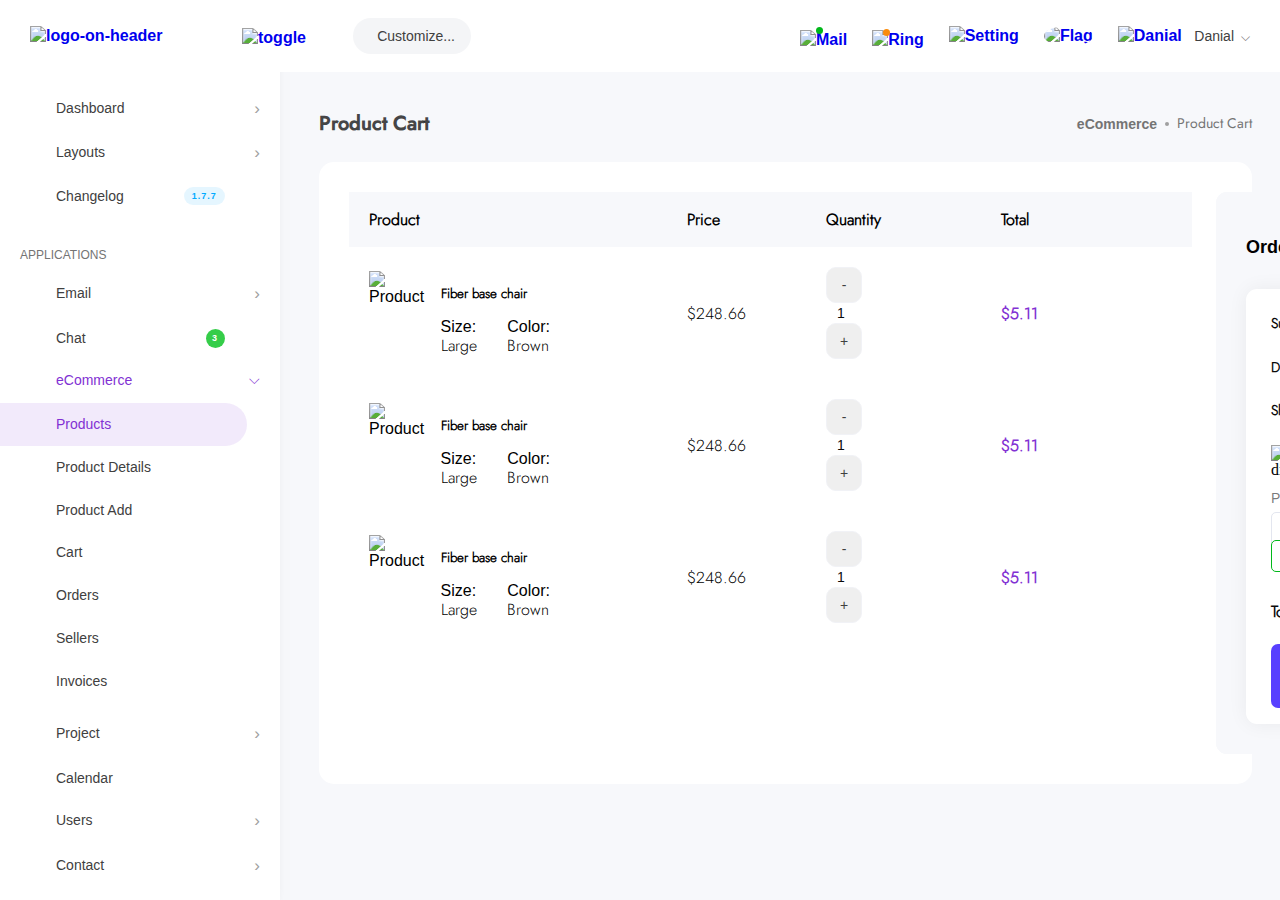
==== eCommerce/Cart/Cart.html @ 92d58dfb "Progress in cart page" ====
<!-- Generation 13 -->

<!DOCTYPE html>
<html lang="en">
  <!-- Meta Tags and Linked Files -->
  <head>
    <meta charset="UTF-8" />
    <meta name="viewport" content="width=device-width, initial-scale=1.0" />
    <meta name="copyright" content="company name" />
    <meta name="language" content="ES" />
    <meta name="url" content="http://www.websiteaddrress.com" />
    <title>Products</title>
    <link rel="stylesheet" href="Cart.css" />
    <link
      rel="stylesheet"
      href="https://cdn.jsdelivr.net/npm/@iconscout/unicons@4.0.8/css/line.min.css"
    />
    <link rel="stylesheet" href="https://cdn.lineicons.com/2.0/LineIcons.css" />
    <link
      rel="stylesheet"
      href="https://maxst.icons8.com/vue-static/landings/line-awesome/line-awesome/1.3.0/css/line-awesome.min.css"
    />
    <link
      rel="icon"
      type="image/png"
      sizes="16x16"
      href="../../Pictures/Main Content/icon.png"
    />
  </head>
  <!-- Body of the Website -->
  <body>
    <!-- The Header -->
    <header>
      <!-- Left Side of The Header -->
      <div id="navbar-left">
        <div id="logo-area">
          <a href="#">
            <img
              src="../../Pictures/Main Content/logo.png"
              alt="logo-on-header"
            />
          </a>
          <a href="#">
            <img src="../../Pictures/Main Content/10036.svg" alt="toggle" />
          </a>
        </div>
        <a href="#" id="customize">
          <span class="uil uil-edit-alt"></span>
          <span class="sidebar-text">Customize...</span>
        </a>
      </div>
      <!-- Right Side of The Header -->
      <div id="navbar-right">
        <!-- Menu Section -->
        <ul id="menu-area">
          <!-- All Icons -->
          <li id="Search-header">
            <a href="#">
              <span class="uil uil-search"></span>
            </a>
          </li>
          <!-- Mail Icon -->
          <li>
            <div id="massege"></div>
            <a href="#"
              ><img src="../../Pictures/Main Content/Mail.svg" alt="Mail"
            /></a>
          </li>
          <!-- Ring Icon -->
          <li id="the bell">
            <div id="ball2"></div>
            <a href="#"
              ><img src="../../Pictures/Main Content/Ring.svg" alt="Ring"
            /></a>
          </li>
          <!-- Setting Icon -->
          <li>
            <a href="#"
              ><img src="../../Pictures/Main Content/setting.png" alt="Setting"
            /></a>
          </li>
          <!-- Flag Icon -->
          <li id="flag">
            <a href="#"
              ><img src="../../Pictures/Main Content/flag.png" alt="Flag"
            /></a>
          </li>
          <!-- User Icon -->
          <li id="user-image">
            <a href="#"
              ><img src="../../Pictures/Main Content/Danial.jpg" alt="Danial" />
            </a>
          </li>
          <li id="user-title" style="padding: 0%">
            <a href="#"> <span>Danial</span></a>
          </li>
          <li id="user-toggle" style="padding: 0%">
            <a href="#"> <span>⌵</span></a>
          </li>
        </ul>
      </div>
    </header>
    <!-- Sidebar on The Left Side -->
    <section id="sidebar">
      <!-- Wrapper For The Sidebar -->
      <div id="sidebar-collapse">
        <!-- Dashboard Section on Sidebar -->
        <li class="sidebar-menu">
          <a href="#">
            <span class="nav-icon uil uil-create-dashboard sidebar-icon"></span>
            <span class="sidebar-text">Dashboard</span>
            <span class="sidebar-toggle-icon">›</span>
          </a>
        </li>
        <!-- Layout section on Sidebar -->
        <li class="sidebar-menu">
          <a href="#">
            <span class="nav-icon uil uil-window-section sidebar-icon"></span>
            <span class="sidebar-text">Layouts</span>
            <span class="sidebar-toggle-icon">›</span>
          </a>
        </li>
        <!-- Changelog section on Sidebar -->
        <li class="sidebar-menu">
          <a href="#">
            <span class="nav-icon uil uil-arrow-growth sidebar-icon"></span>
            <span class="sidebar-text">Changelog</span>
            <span class="badge version-badge">1.7.7</span>
          </a>
        </li>
        <!-- Application Title on Sidebar -->
        <li class="sidebar-title">
          <span>APPLICATIONS</span>
        </li>
        <!-- Email section on Sidebar -->
        <li class="sidebar-menu">
          <a href="#">
            <span class="nav-icon uil uil-envelope sidebar-icon"></span>
            <span class="sidebar-text">Email</span>
            <span class="sidebar-toggle-icon">›</span>
          </a>
        </li>
        <!-- Chat section on Sidebar -->
        <li class="sidebar-menu">
          <a href="#">
            <span class="nav-icon uil uil-chat sidebar-icon"></span>
            <span class="sidebar-text">Chat</span>
            <span class="badge green-badge">3</span>
          </a>
        </li>
        <!-- eCommerce section on Sidebar -->
        <li class="sidebar-menu">
          <a href="#">
            <span class="nav-icon uil uil-bag sidebar-icon"></span>
            <span class="sidebar-text">eCommerce</span>
            <span class="sidebar-toggle-icon">⌵</span>
          </a>
          <ul>
            <!-- Products section on Sidebar -->
            <li class="sidebar-menu">
              <a href="#">
                <span class="sidebar-text">Products</span>
              </a>
            </li>
            <!-- Product Details section on Sidebar -->
            <li class="sidebar-menu">
              <a href="#">
                <span class="sidebar-text">Product Details</span>
              </a>
            </li>
            <!-- Product Add section on Sidebar -->
            <li class="sidebar-menu">
              <a href="#">
                <span class="sidebar-text">Product Add</span>
              </a>
            </li>
            <!-- Cart section on Sidebar -->
            <li class="sidebar-menu">
              <a href="#">
                <span class="sidebar-text">Cart</span>
              </a>
            </li>
            <!-- Orders section on Sidebar -->
            <li class="sidebar-menu">
              <a href="#">
                <span class="sidebar-text">Orders</span>
              </a>
            </li>
            <!-- Sellers section on Sidebar -->
            <li class="sidebar-menu">
              <a href="#">
                <span class="sidebar-text">Sellers</span>
              </a>
            </li>
            <!-- Invoices section on Sidebar -->
            <li class="sidebar-menu">
              <a href="#">
                <span class="sidebar-text">Invoices</span>
              </a>
            </li>
          </ul>
        </li>
        <!-- Project section on Sidebar -->
        <li class="sidebar-menu">
          <a href="#">
            <span class="nav-icon uil uil-folder sidebar-icon"></span>
            <span class="sidebar-text">Project</span>
            <span class="sidebar-toggle-icon">›</span>
          </a>
        </li>
        <!-- Calendar section on Sidebar -->
        <li class="sidebar-menu">
          <a href="#">
            <span class="nav-icon uil uil-calendar-alt sidebar-icon"></span>
            <span class="sidebar-text">Calendar</span>
          </a>
        </li>
        <!-- Users section on Sidebar -->
        <li class="sidebar-menu">
          <a href="#">
            <span class="nav-icon uil uil-users-alt sidebar-icon"></span>
            <span class="sidebar-text">Users</span>
            <span class="sidebar-toggle-icon">›</span>
          </a>
        </li>
        <!-- Contact section on Sidebar -->
        <li class="sidebar-menu">
          <a href="#">
            <span class="nav-icon uil uil-at sidebar-icon"></span>
            <span class="sidebar-text">Contact</span>
            <span class="sidebar-toggle-icon">›</span>
          </a>
        </li>
        <!-- Note section on Sidebar -->
        <li class="sidebar-menu">
          <a href="#">
            <span class="nav-icon uil uil-clipboard-notes sidebar-icon"></span>
            <span class="sidebar-text">Note</span>
          </a>
        </li>
        <!-- To-Do section on Sidebar -->
        <li class="sidebar-menu">
          <a href="#">
            <span class="nav-icon uil uil-check-square sidebar-icon"></span>
            <span class="sidebar-text">To-Do</span>
          </a>
        </li>
        <!-- Kanban Board section on Sidebar -->
        <li class="sidebar-menu">
          <a href="#">
            <span class="nav-icon uil uil-expand-arrows sidebar-icon"></span>
            <span class="sidebar-text">Kanban Board</span>
          </a>
        </li>
        <!-- Import & Export section on Sidebar -->
        <li class="sidebar-menu">
          <a href="#">
            <span class="nav-icon uil uil-exchange sidebar-icon"></span>
            <span class="sidebar-text">Import & Export</span>
            <span class="sidebar-toggle-icon">›</span>
          </a>
        </li>
        <!-- File Manager section on Sidebar -->
        <li class="sidebar-menu">
          <a href="#">
            <span class="nav-icon uil uil-file sidebar-icon"></span>
            <span class="sidebar-text">File Manager</span>
          </a>
        </li>
        <!-- Task App section on Sidebar -->
        <li class="sidebar-menu">
          <a href="#">
            <span class="nav-icon uil uil-lightbulb-alt sidebar-icon"></span>
            <span class="sidebar-text">Task App</span>
          </a>
        </li>
        <!-- Bookmarks section on Sidebar -->
        <li class="sidebar-menu">
          <a href="#">
            <span class="nav-icon uil uil-bookmark sidebar-icon"></span>
            <span class="sidebar-text">Bookmarks</span>
          </a>
        </li>
        <!-- Social App section on Sidebar -->
        <li class="sidebar-menu">
          <a href="#">
            <span class="nav-icon uil uil-apps sidebar-icon"></span>
            <span class="sidebar-text">Social App</span>
            <span class="sidebar-toggle-icon">›</span>
          </a>
        </li>
        <!-- Learning App section on Sidebar -->
        <li class="sidebar-menu">
          <a href="#">
            <span class="nav-icon uil uil-books sidebar-icon"></span>
            <span class="sidebar-text">Learning App</span>
            <span class="sidebar-toggle-icon">›</span>
          </a>
        </li>
        <!-- Support section on Sidebar -->
        <li class="sidebar-menu">
          <a href="#">
            <span class="nav-icon uil uil-user sidebar-icon"></span>
            <span class="sidebar-text">Support</span>
            <span class="sidebar-toggle-icon">›</span>
          </a>
        </li>
        <!-- JobSearch App section on Sidebar -->
        <li class="sidebar-menu">
          <a href="#">
            <span class="nav-icon uil uil-search sidebar-icon"></span>
            <span class="sidebar-text">JobSearch</span>
            <span class="sidebar-toggle-icon">›</span>
          </a>
        </li>
        <!-- Table App section on Sidebar -->
        <li class="sidebar-menu">
          <a href="#">
            <span class="nav-icon uil uil-table sidebar-icon"></span>
            <span class="sidebar-text">Table</span>
            <span class="sidebar-toggle-icon">›</span>
          </a>
        </li>
        <!-- Cruid Title on Sidebar -->
        <li class="sidebar-title">
          <span>CRUID</span>
        </li>
        <!-- Firestore Crud section on Sidebar -->
        <li class="sidebar-menu">
          <a href="#">
            <span class="nav-icon uil uil-database sidebar-icon"></span>
            <span class="sidebar-text">Firestore Crud</span>
            <span class="sidebar-toggle-icon">›</span>
          </a>
        </li>
        <!-- Features Title on Sidebar -->
        <li class="sidebar-title">
          <span>FEAUTURES</span>
        </li>
        <!-- UI Elements section on Sidebar -->
        <li class="sidebar-menu">
          <a href="#">
            <span class="nav-icon uil uil-layers sidebar-icon"></span>
            <span class="sidebar-text">UI Elements</span>
            <span class="sidebar-toggle-icon">›</span>
          </a>
        </li>
        <!-- Charts section on Sidebar -->
        <li class="sidebar-menu">
          <a href="#">
            <span class="nav-icon uil uil-chart sidebar-icon"></span>
            <span class="sidebar-text">Charts</span>
            <span class="sidebar-toggle-icon">›</span>
          </a>
        </li>
        <!-- Froms section on Sidebar -->
        <li class="sidebar-menu">
          <a href="#">
            <span class="nav-icon uil uil-keyhole-circle sidebar-icon"></span>
            <span class="sidebar-text">Froms</span>
            <span class="sidebar-toggle-icon">›</span>
          </a>
        </li>
        <!-- Widget section on Sidebar -->
        <li class="sidebar-menu">
          <a href="#">
            <span class="nav-icon uil uil-server sidebar-icon"></span>
            <span class="sidebar-text">Widget</span>
            <span class="sidebar-toggle-icon">›</span>
          </a>
        </li>
        <!-- Wizards section on Sidebar -->
        <li class="sidebar-menu">
          <a href="#">
            <span class="nav-icon uil uil-square sidebar-icon"></span>
            <span class="sidebar-text">Wizards</span>
            <span class="sidebar-toggle-icon">›</span>
          </a>
        </li>
        <!-- Icons section on Sidebar -->
        <li class="sidebar-menu">
          <a href="#">
            <span class="nav-icon uil uil-grid sidebar-icon"></span>
            <span class="sidebar-text">Icons</span>
            <span class="sidebar-toggle-icon">›</span>
          </a>
        </li>
        <!-- Editors section on Sidebar -->
        <li class="sidebar-menu">
          <a href="#">
            <span class="nav-icon uil uil-edit sidebar-icon"></span>
            <span class="sidebar-text">Editors</span>
          </a>
        </li>
        <!-- Maps section on Sidebar -->
        <li class="sidebar-menu">
          <a href="#">
            <span class="nav-icon uil uil-map sidebar-icon"></span>
            <span class="sidebar-text">Maps</span>
            <span class="sidebar-toggle-icon">›</span>
          </a>
        </li>
        <!-- Pages Title on Sidebar -->
        <li class="sidebar-title">
          <span>PAGES</span>
        </li>
        <!-- Gallery section on Sidebar -->
        <li class="sidebar-menu">
          <a href="#">
            <span class="nav-icon uil uil-images sidebar-icon"></span>
            <span class="sidebar-text">Gallery</span>
            <span class="sidebar-toggle-icon">›</span>
          </a>
        </li>
        <!-- Pricing section on Sidebar -->
        <li class="sidebar-menu">
          <a href="#">
            <span class="nav-icon uil uil-bill sidebar-icon"></span>
            <span class="sidebar-text">Pricing</span>
          </a>
        </li>
        <!-- Banners section on Sidebar -->
        <li class="sidebar-menu">
          <a href="#">
            <span class="nav-icon uil uil-thumbs-up sidebar-icon"></span>
            <span class="sidebar-text">Baanners</span>
          </a>
        </li>
        <!-- Testimonial section on Sidebar -->
        <li class="sidebar-menu">
          <a href="#">
            <span class="nav-icon uil uil-book-open sidebar-icon"></span>
            <span class="sidebar-text">Testimonial</span>
          </a>
        </li>
        <!-- FAQ's section on Sidebar -->
        <li class="sidebar-menu">
          <a href="#">
            <span class="nav-icon uil uil-question-circle sidebar-icon"></span>
            <span class="sidebar-text">FAQ's</span>
          </a>
        </li>
        <!-- Search Results section on Sidebar -->
        <li class="sidebar-menu">
          <a href="#">
            <span
              class="nav-icon uil uil-credit-card-search sidebar-icon"
            ></span>
            <span class="sidebar-text">Search Results</span>
          </a>
        </li>
        <!-- Blank Page section on Sidebar -->
        <li class="sidebar-menu">
          <a href="#">
            <span class="nav-icon uil uil-circle sidebar-icon"></span>
            <span class="sidebar-text">Blank Page</span>
          </a>
        </li>
        <!-- Knowledge Base section on Sidebar -->
        <li class="sidebar-menu">
          <a href="#">
            <span class="nav-icon uil uil-window sidebar-icon"></span>
            <span class="sidebar-text">Knowledge Base</span>
            <span class="sidebar-toggle-icon">›</span>
          </a>
        </li>
        <!-- Support Center section on Sidebar -->
        <li class="sidebar-menu">
          <a href="#">
            <span class="nav-icon uil uil-headphones sidebar-icon"></span>
            <span class="sidebar-text">Support Center</span>
          </a>
        </li>
        <!-- Blog section on Sidebar -->
        <li class="sidebar-menu">
          <a href="#">
            <span class="nav-icon uil uil-images sidebar-icon"></span>
            <span class="sidebar-text">Blog</span>
            <span class="sidebar-toggle-icon">›</span>
          </a>
        </li>
        <!-- Terms & Conditions section on Sidebar -->
        <li class="sidebar-menu">
          <a href="#">
            <span class="nav-icon uil uil-question-circle sidebar-icon"></span>
            <span class="sidebar-text">Terms & Conditons</span>
          </a>
        </li>
        <!-- Maintenance section on Sidebar -->
        <li class="sidebar-menu">
          <a href="#">
            <span class="nav-icon uil uil-airplay sidebar-icon"></span>
            <span class="sidebar-text">Maintenance</span>
          </a>
        </li>
        <!-- 404 section on Sidebar -->
        <li class="sidebar-menu">
          <a href="#">
            <span
              class="nav-icon uil uil-exclamation-triangle sidebar-icon"
            ></span>
            <span class="sidebar-text">404</span>
          </a>
        </li>
        <!-- Coming Soon section on Sidebar -->
        <li class="sidebar-menu">
          <a href="#">
            <span class="nav-icon uil uil-sync sidebar-icon"></span>
            <span class="sidebar-text">Coming Soon</span>
          </a>
        </li>
        <!-- Log In section on Sidebar -->
        <li class="sidebar-menu">
          <a href="#">
            <span class="nav-icon uil uil-signin sidebar-icon"></span>
            <span class="sidebar-text">Log In</span>
          </a>
        </li>
        <!-- Sign Up section on Sidebar -->
        <li class="sidebar-menu">
          <a href="#">
            <span class="nav-icon uil uil-sign-out-alt sidebar-icon"></span>
            <span class="sidebar-text">Sign Up</span>
          </a>
        </li>
      </div>
    </section>
    <!-- Container of The Main Contents -->
    <div id="main">
      <!-- Page Name -->
      <div id="title-section">
        <!-- Left Side of Page Name -->
        <div id="title-left">
          <h4>Product Cart</h4>
        </div>
        <!-- Right Side of Page Name -->
        <div id="title-right">
          <li id="home-link">
            <a href="#">
              <span class="uil uil-estate"></span>
              <span>eCommerce</span>
            </a>
          </li>
          <li id="page-name">
            <div id="little-circle"></div>
            <span>Product Cart</span>
          </li>
        </div>
      </div>
      <!-- Product Cart Section -->
      <div id="product-cart">
        <!-- Container of The Page Cart Section -->
        <div id="product-cart-container">
          <div id="product-cart-content">
            <!-- Table Section-->
            <div id="table">
              <table id="cart-table">
                <thead id="table-header-container">
                  <tr id="table-header">
                    <th class="th-header">Product</th>
                    <th class="th-header">Price</th>
                    <th class="th-header quantity">Quantity</th>
                    <th class="th-header total">Total</th>
                    <th class="th-header trash"></th>
                  </tr>
                </thead>
                <tbody>
                  <tr>
                    <td class="td-body">
                      <div class="td-body-content">
                        <img
                          class="td-body-image"
                          src="../../Pictures/Cart/10018.png"
                          alt="Product"
                        />
                        <div class="td-body-product-name">
                          <h5>Fiber base chair</h5>
                          <div class="td-body-product-detail">
                            <p>
                              Size:
                              <span>Large</span>
                            </p>
                            <p>
                              Color:
                              <span>Brown</span>
                            </p>
                          </div>
                        </div>
                      </div>
                    </td>
                    <td>$248.66</td>
                    <td class="quantity">
                      <div>
                        <input
                          type="button"
                          value="-"
                          class="quantity-button"
                        />
                        <input type="number" value="1" class="quantity-input" />
                        <input
                          type="button"
                          value="+"
                          class="quantity-button"
                        />
                      </div>
                    </td>
                    <td class="total purple">$5.11</td>
                    <td class="trash">
                      <button>
                        <i class="las la-trash-alt"></i>
                      </button>
                    </td>
                  </tr>
                  <tr>
                    <td class="td-body">
                      <div class="td-body-content">
                        <img
                          class="td-body-image"
                          src="../../Pictures/Cart/10018.png"
                          alt="Product"
                        />
                        <div class="td-body-product-name">
                          <h5>Fiber base chair</h5>
                          <div class="td-body-product-detail">
                            <p>
                              Size:
                              <span>Large</span>
                            </p>
                            <p>
                              Color:
                              <span>Brown</span>
                            </p>
                          </div>
                        </div>
                      </div>
                    </td>
                    <td>$248.66</td>
                    <td class="quantity">
                      <div>
                        <input
                          type="button"
                          value="-"
                          class="quantity-button"
                        />
                        <input type="number" value="1" class="quantity-input" />
                        <input
                          type="button"
                          value="+"
                          class="quantity-button"
                        />
                      </div>
                    </td>
                    <td class="total purple">$5.11</td>
                    <td class="trash">
                      <button>
                        <i class="las la-trash-alt"></i>
                      </button>
                    </td>
                  </tr>
                  <tr>
                    <td class="td-body">
                      <div class="td-body-content">
                        <img
                          class="td-body-image"
                          src="../../Pictures/Cart/10018.png"
                          alt="Product"
                        />
                        <div class="td-body-product-name">
                          <h5>Fiber base chair</h5>
                          <div class="td-body-product-detail">
                            <p>
                              Size:
                              <span>Large</span>
                            </p>
                            <p>
                              Color:
                              <span>Brown</span>
                            </p>
                          </div>
                        </div>
                      </div>
                    </td>
                    <td>$248.66</td>
                    <td class="quantity">
                      <div>
                        <input
                          type="button"
                          value="-"
                          class="quantity-button"
                        />
                        <input type="number" value="1" class="quantity-input" />
                        <input
                          type="button"
                          value="+"
                          class="quantity-button"
                        />
                      </div>
                    </td>
                    <td class="total purple">$5.11</td>
                    <td class="trash">
                      <button>
                        <i class="las la-trash-alt"></i>
                      </button>
                    </td>
                  </tr>
                </tbody>
              </table>
            </div>
            <!-- Order Summary Section -->
            <div id="order-summary">
              <div id="order-summary-container">
                <div id="os-title">
                  <h5>Order Summary</h5>
                </div>
                <div id="os-content">
                  <div id="os-info">
                    <div class="os-info-item">
                      <span>Subtotal:</span>
                      <span>$1,690.26</span>
                    </div>
                    <div class="os-info-item">
                      <span>Discount:</span>
                      <span>-$126.30 </span>
                    </div>
                    <div class="os-info-item">
                      <span>Shipping Charge:</span>
                      <span>$46.30</span>
                    </div>
                  </div>
                  <div id="discount">
                    <div id="discount-left">
                      <img src="../../Pictures/Cart/10032.svg" alt="discount" />
                      <span>HROJSF</span>
                    </div>
                    <div id="discount-right">⌵</div>
                  </div>
                  <div id="submit-section">
                    <form>
                      <label for="exampleInputEmail1">Promo Code</label>
                      <div id="discount-input">
                        <input type="text" />
                        <a href="#">Apply</a>
                      </div>
                    </form>
                  </div>
                  <div id="total-money">
                    <h6>Total :</h6>
                    <h5>$1738.60</h5>
                  </div>

                  <a href="#" id="checkout">
                    procdces to checkout
                    <i class="las la-arrow-right"></i>
                  </a>
                </div>
              </div>
            </div>
          </div>
        </div>
      </div>
    </div>
  </body>
</html>
---- eCommerce/Cart/Cart.css ----
/* Added Fonts */

@font-face {
  font-family: "Jost";
  font-weight: 500;
  src: url(https://fonts.gstatic.com/s/jost/v15/92zatBhPNqw73oTd4g.woff2)
    format("woff2");
}
@font-face {
  font-family: "Jost-Thin";
  src: url(../../Fonts/Jost-Regular.ttf) format("truetype");
}
@font-face {
  font-family: "Jost-Medium";
  src: url(../../Fonts/Jost-Medium.ttf) format("truetype");
}
@font-face {
  font-family: "Jost-Light";
  src: url(../../Fonts/Jost-Light.ttf) format("truetype");
}

/* Default Setting */

a,
label,
span,
li,
h1,
h2,
h3,
h4,
h5,
h6 {
  font-family: Jost, sans-serif;
  font-weight: 600;
  line-height: 1.2;
  text-decoration: none;
  list-style: none;
}

body {
  margin: 0%;
  padding: 0%;
  background-color: #f7f8fb;
}

/* Header Section */

header {
  width: 100%;
  height: 72px;
  background-color: #fff;
  position: fixed;
  display: flex;
  z-index: 2000;
  justify-content: space-between;
}

/* Left Side of Header */

#navbar-left {
  display: flex;
  align-items: center;
}

/* Logo Section */

#logo-area {
  height: 100%;
  width: 100%;
  padding-left: 30px;
  display: flex;
  align-items: center;
}

#logo-area a:first-child {
  display: inline-block;
  margin-right: 52px;
}

#logo-area a:first-child img {
  max-width: 160px;
  min-width: 160px;
}

#logo-area a:nth-child(2) {
  margin-right: 8px;
  padding-top: 3px;
  padding-right: 3px;
  display: inline-block;
}

#logo-area a:nth-child(2) img {
  width: 19px;
}

/* Customize Button in Logo Area */

#customize {
  width: 100px;
  height: 30px;
  display: flex;
  align-items: center;
  padding: 3px 16px;
  background-color: #f4f5f7;
  border-radius: 50rem;
  margin-left: 22px;
  justify-content: center;
  text-align: center;
}

#customize span:first-child {
  color: #404040;
  font-size: calc(16.2px + 0.15vw);
  margin-right: 8px;
}

/* Customize Hover Section */

#customize:hover {
  background-color: #f200ff17;
  transition: all 0.3s ease;
}

#customize:hover span {
  color: #8231d3;
  transition: all 0.3s ease;
}

/* Right Side of The Header */

#navbar-right {
  display: flex;
}

/* Menu Section */

#menu-area {
  display: flex;
  padding-right: 30px;
  text-align: center;
  align-items: center;
  justify-content: center;
}

#menu-area li {
  padding: 6px 12.5px;
  display: inline-block;
}

#menu-area li:nth-child(7) {
  padding-right: 0px;
}

#Search-header {
  font-size: 20px;
}

.uil.uil-search {
  color: #747474;
}

/* Header Icons */

#massege {
  position: relative;
  width: 7px;
  height: 7px;
  border-radius: 50%;
  background-color: #01b81a;
  top: 4px;
  left: 16px;
}

#flag img {
  width: 20px;
  border-radius: 50%;
}

#user-image {
  display: flex;
  text-align: center;
  justify-content: center;
}

#user-image a {
  display: inline-block;
}

#user-image img {
  width: 32px;
  transition: 0.3s;
}

#user-toggle span {
  padding: 0%;
  padding-left: 7px;
  margin-bottom: 35px;
  color: #747474;
  font-size: 12px;
  font-weight: 300;
}

#user-title span {
  padding: 0px;
  font-weight: 100;
  color: #404040;
  font-size: 14px;
  transition: 0.3s;
}

/* Ring Animation */

#ball2 {
  position: relative;
  width: 7px;
  height: 7px;
  border-radius: 50%;
  background-color: #fa8b0c;
  top: 6px;
  left: 11px;
}

/* Notification Icon */

.badge {
  border-radius: 60px;
  font-size: 9px;
  font-weight: 700;
  text-align: center;
  display: flex;
  justify-content: center;
  align-items: center;
  letter-spacing: 1px;
}

.version-badge {
  background-color: rgba(0, 170, 255, 0.1);
  color: #00aaff;
  min-width: 20px;
  height: 18px;
  padding: 0px 8px;
  margin-left: 60px;
}

.green-badge {
  background-color: #06c21fcf;
  color: #fff;
  width: 19px;
  height: 19px;
  padding: 0px 0px;
  margin-left: 120px;
}

/* Main Adjustment of The Sidebar */

#sidebar {
  z-index: 1999;
  position: fixed;
  width: auto;
  overflow-y: auto;
  height: 100vh;
  background-color: #fff;
  box-shadow: -20px 2px 20px 0px black;
}

/* Hide scrollbar by default */
#sidebar::-webkit-scrollbar {
  width: 9px;
  background-color: #fff;
}

/* Show scrollbar on hover */
#sidebar:hover::-webkit-scrollbar {
  width: 9px;
}

/* Handle */
#sidebar::-webkit-scrollbar-thumb {
  background-color: #c3c3c300;
  border-radius: 12px;
}

#sidebar:hover::-webkit-scrollbar-thumb {
  background-color: #cfcfcf;
}

/* Handle on hover */
#sidebar::-webkit-scrollbar-thumb:hover {
  background-color: #9b9b9b;
}

/* Sidebar Wrapper */

#sidebar-collapse {
  padding-top: 87px;
  width: 280px;
  height: 100%;
}

/* Adjustment For The Sidebar Titles */

.sidebar-title {
  margin-top: 1.875rem;
}

.sidebar-title span {
  display: block;
  color: #747474;
  font-size: 12px;
  font-weight: 500;
  padding: 0 20px;
  margin-bottom: 10px;
}

/* Clickable Area of The Sidebar Texts */

.sidebar-menu a {
  padding: 11.9px 20px;
  text-align: center;
  display: flex;
  font-weight: 500;
  font-size: 14px;
  color: #404040;
}

/* After Moving Your Move Across The Texts The Color Will Change */

.sidebar-menu a:hover span:not(.green-badge):not(.version-badge) {
  color: #8231d3;
  transition: color 0.3s ease;
}

/* Adjustments For Icons Next To Each Text */

.sidebar-icon {
  color: #a0a0a0;
  display: inline-block;
  margin-right: 20px;
  width: 16px;
  font-size: 18px;
}

/* The Sidebar Texts */

.sidebar-text {
  color: #404040;
  font-size: 14px;
  font-weight: 500;
  line-height: 1.3571428571;
}

/* The "Geater Than" Icon Next To Each Title */

.sidebar-toggle-icon {
  font-size: 17px;
  font-weight: 300;
  margin-left: auto;
  color: #a0a0a0;
  margin-left: auto;
}

/* Adjustment For The Seventh Section */

.sidebar-menu:nth-child(7) > a > span {
  color: #8231d3;
}

.sidebar-menu:nth-child(7) .sidebar-toggle-icon {
  font-size: 14px;
}

/* These ULs Belong To eCommerce Seection */

#sidebar ul {
  margin: 0px;
  padding: 0%;
  padding: 1px 33px 10px 0;
}

.sidebar-menu > ul > li > a {
  margin-left: 36px;
}

/* Removing The Color Made By eCommerce Adjustments */
.sidebar-menu > ul > li > a > span {
  color: #404040 !important;
}

.sidebar-menu:nth-child(7) ul li:first-child {
  background-color: rgba(130, 49, 211, 0.1);
  border-radius: 0 50px 50px 0;
}

.sidebar-menu:nth-child(7) ul li:first-child span {
  color: #8231d3 !important;
}

#main {
  padding: 85px 28px 72px 319px;
}

#title-section {
  display: flex;
  justify-content: space-between;
  text-align: center;
  align-items: center;
}

#title-left h4 {
  font-family: Jost-Medium;
  font-weight: 600;
  color: #0a0a0ac1;
  font-size: calc(16.4px + 0.3vw);
  font-size: 20px;
}

#title-right {
  display: flex;
  align-items: center;
}

#home-link a {
  font-size: 14px;
  color: #747474;
  font-weight: 100;
  margin-right: 8px;
}

#page-name {
  display: flex;
  align-items: center;
}

#page-name div {
  margin-right: 8px;
}

#page-name span {
  color: #747474;
  font-weight: 300;
  font-size: 14px;
  font-family: Jost-Thin;
}

#little-circle {
  height: 4px;
  width: 4px;
  background-color: #a0a0a0;
  border-radius: 50%;
}

#product-cart-container {
  background-color: #fff;
  border-radius: 15px;
}

#product-cart-content {
  padding: 0.9375rem !important;
  padding-left: 1.875rem !important;
  padding-right: 1.875rem !important;
  padding-top: 1.875rem !important;
  padding-bottom: 1.875rem !important;
  display: flex;
}

table {
  border-collapse: collapse;
  border-spacing: 0px;
}

#table {
  padding-right: 24px;
}

#table-header {
  background-color: #f7f8fb;
  font-family: Jost-Light, sans-serif;
  font-weight: 900;
  line-height: 1.2;
  text-decoration: none;
  list-style: none;
  text-align: left;
}

#table-header-container {
  border-radius: 10px;
  overflow: hidden;
}

.th-header {
  padding: 18px 20px;
}

td {
  padding: 20px;
  font-family: Jost-Light, sans-serif;
  font-weight: 400;
  line-height: 1.2;
}

.td-body {
  padding: 20px;
  font-family: Jost, sans-serif;
  font-weight: 400;
  line-height: 1.2;
}

.td-body-content {
  display: flex;
}

.td-body-image {
  margin-right: 1rem !important;
  width: 80px;
  height: 80px;
}

.td-body-product-name {
  text-align: left;
  display: inline-block;
  padding-right: 5vw;
}

.td-body-product-name h5 {
  font-family: Jost-Light;
  font-weight: 900;
  margin: 0%;
  margin-top: 15px;
  margin-bottom: 15px;
}

.td-body-product-detail {
  display: flex;
}

.td-body-product-detail p {
  margin: 0%;
}

.td-body-product-detail span {
  margin-right: 20px;
  font-family: Jost-Light;
  font-weight: 400;
}

.quantity {
  text-align: left;
  padding-left: 60px;
}

.quantity-button {
  border: 1px solid #f1f2f6;
  width: 36px;
  height: 36px;
  border-radius: 10px;
  color: #404040;
  text-decoration: none;
  font-size: 14px;
}

.quantity-input {
  width: 30px;
  padding: 0;
  margin: 0;
  text-align: center;
  border: none;
  background: 0 0;
  font-size: 14px;
  line-height: 1.4285714286;
  font-weight: 500;
  color: #0a0a0a;
}

.quantity-input:focus {
  border-color: rgba(234, 13, 234, 0);
  outline: none;
}

.quantity-input[type="number"]::-webkit-inner-spin-button,
.quantity-input[type="number"]::-webkit-outer-spin-button {
  -webkit-appearance: none;
  margin: 0;
}

.total {
  font-weight: 900;
  padding-left: 100px;
}

.purple {
  color: #8231d3;
}

.la-trash-alt {
  color: #a0a0a0;
  font-size: 18px;
}

.trash {
  padding-left: 74px;
}

.trash button {
  width: 40px;
  height: 40px;
  cursor: pointer;
  margin: 0;
  -webkit-border-radius: 50%;
  border-radius: 50%;
  border: none;
  -webkit-box-shadow: none;
  box-shadow: none;
  background: 0 0;
}

.trash button:hover {
  background-color: #d1454548;
  transition: all 0.3s ease;
}

.trash button:hover .la-trash-alt {
  color: #ff0000;
  transition: all 0.3s ease;
}

#order-summary {
  background-color: #f7f8fb;
  border-radius: 11px;
  width: auto;
}

#order-summary-container {
  padding: 0.9375rem !important;
  padding-left: 1.875rem !important;
  padding-right: 1.875rem !important;
  padding-top: 1.875rem !important;
  padding-bottom: 1.875rem !important;
  background-color: #f7f8fb;
  border-radius: 11px;
  align-items: center;
  flex-direction: column;
}

#os-title h5 {
  font-size: 18px;
  margin-top: 15px;
  margin-bottom: 30px;
}

#os-content {
  background-color: #fff;
  border-radius: 11px;
  padding: 1rem 1.56rem;
  margin: auto;
  box-shadow: 0px 0px 20px 0px #0000000f;
}

#os-info {
  display: flex;
  justify-content: space-between;
  flex-direction: column;
}

.os-info-item {
  display: flex;
  justify-content: space-between;
  color: #0a0a0a;
  margin-top: 10px;
  margin-bottom: 7px;
}

.os-info-item span {
  font-weight: 600;
  font-size: 14px;
  font-family: Jost-Light;
  margin-bottom: 10px;
  float: right;
}
.os-info-item span:nth-child(2) {
  font-weight: 500;
  font-size: 14px;
  font-family: Jost-Medium;
}

#discount {
  display: flex;
  justify-content: space-between;
  text-align: center;
  align-items: center;
  margin-bottom: 10px;
  margin-top: 9px;
}

#discount-left {
  display: flex;
  align-items: center;
  text-align: center;
}

#discount-left span {
  font-size: 14px;
  color: #01b81a;
  font-weight: 100;
  margin-left: 7px;
}

#discount-left img {
  width: 20px;
}

#submit-section label {
  font-size: 14px;
  color: #404040b2;
  font-weight: 100;
}

#submit-section input {
  border: 1px solid #e3e6ef;
  margin-right: 6px;
  padding: 9px 19.2px;
  border-radius: 5px;
  margin-top: 5px;
}

#submit-section input:focus {
  border-color: rgb(253, 45, 253);
  outline: none;
}

#submit-section a {
  font-weight: 100;
  font-size: 14px;
  padding: 7px 20.4px;
  background-color: #fff;
  border-radius: 5px;
  border: 1px solid #01b81a;
  color: #01b81a;
}

#submit-section a:hover {
  border: 1px solid rgba(26, 208, 51, 0.831);
  color: rgba(26, 208, 51, 0.831);
  transition: all 0.4s ease;
}

#total-money {
  display: flex;
  justify-content: space-between;
  text-align: center;
  margin-top: 37px;
}

#total-money h5 {
  font-size: calc(16.2px + 0.15vw);
  color: #8231d3;
  margin: 0%;
  padding: 0%;
}

#total-money h6 {
  font-family: Jost-Light;
  font-weight: 600;
  font-size: 16px;
  color: #0a0a0a;
  margin: 0%;
  padding: 0%;
}

#checkout {
  display: flex;
  text-align: center;
  align-items: center;
  justify-content: center;
  background-color: #5840ff;
  color: #fff;
  text-transform: capitalize;
  font-size: 15px;
  padding: 14px 60px;
  border-radius: 7px;
  margin-top: 1.25rem !important;
}

#checkout:hover {
  background-color: #4428ff;
  transition: all 0.4s ease;
}

#checkout i {
  margin-left: 8px;
}
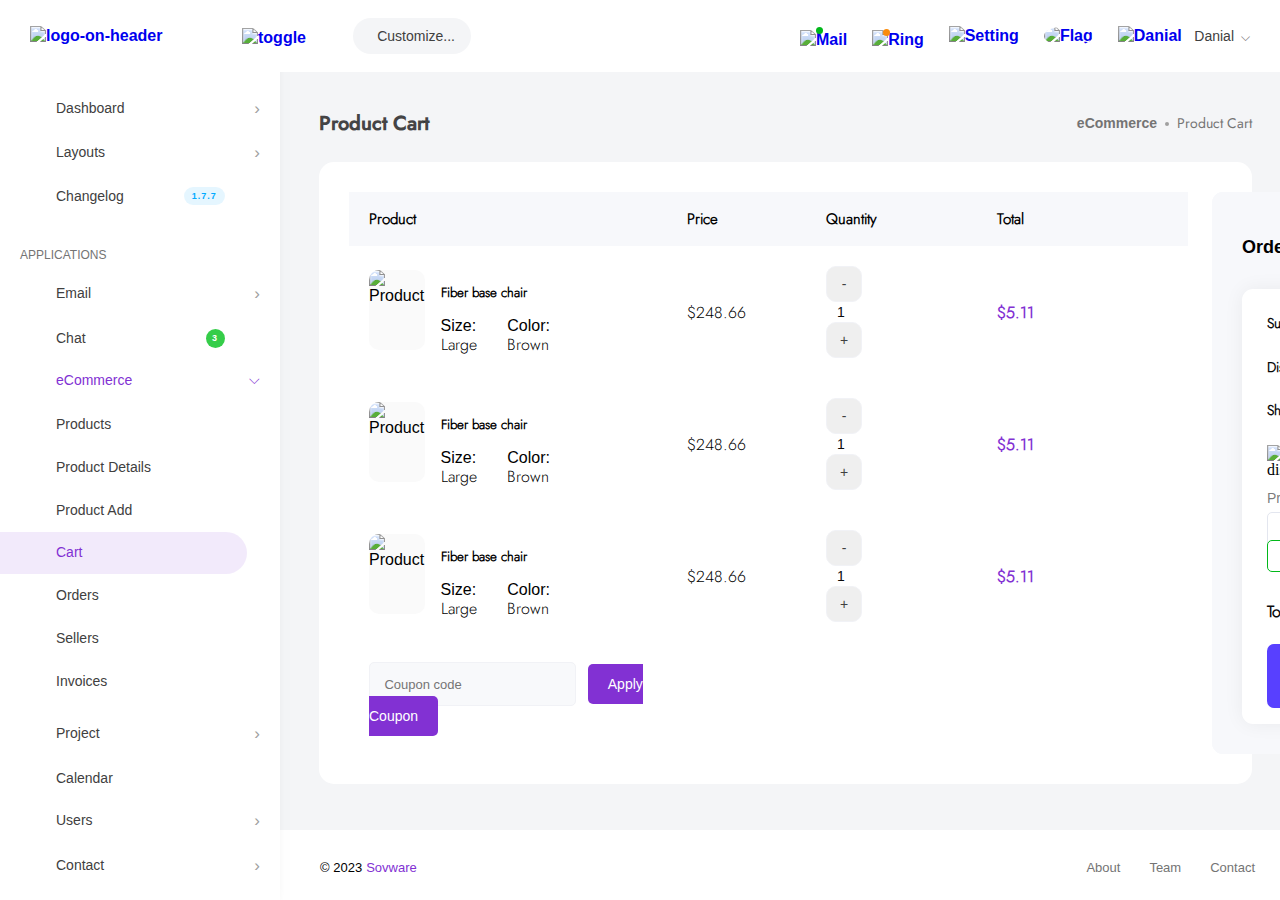
==== commit 533774a5: "Merge branch 'main' of https://github.com/GENERATION-13/HexaDash" ====
--- a/eCommerce/Cart/Cart.html
+++ b/eCommerce/Cart/Cart.html
@@ -158,7 +158,7 @@
           <ul>
             <!-- Products section on Sidebar -->
             <li class="sidebar-menu">
-              <a href="#">
+              <a href="../../index.html">
                 <span class="sidebar-text">Products</span>
               </a>
             </li>
@@ -170,7 +170,7 @@
             </li>
             <!-- Product Add section on Sidebar -->
             <li class="sidebar-menu">
-              <a href="#">
+              <a href="../Product Add/Product-Add.html">
                 <span class="sidebar-text">Product Add</span>
               </a>
             </li>
@@ -194,7 +194,7 @@
             </li>
             <!-- Invoices section on Sidebar -->
             <li class="sidebar-menu">
-              <a href="#">
+              <a href="../Invoices/Invoices.html">
                 <span class="sidebar-text">Invoices</span>
               </a>
             </li>
@@ -565,6 +565,7 @@
                   </tr>
                 </thead>
                 <tbody>
+                  <!-- TR Number one -->
                   <tr>
                     <td class="td-body">
                       <div class="td-body-content">
@@ -611,12 +612,13 @@
                       </button>
                     </td>
                   </tr>
+                  <!-- TR Number Two -->
                   <tr>
                     <td class="td-body">
                       <div class="td-body-content">
                         <img
                           class="td-body-image"
-                          src="../../Pictures/Cart/10018.png"
+                          src="../../Pictures/Cart/10019.png"
                           alt="Product"
                         />
                         <div class="td-body-product-name">
@@ -657,12 +659,13 @@
                       </button>
                     </td>
                   </tr>
+                  <!-- TR Number Three -->
                   <tr>
                     <td class="td-body">
                       <div class="td-body-content">
                         <img
                           class="td-body-image"
-                          src="../../Pictures/Cart/10018.png"
+                          src="../../Pictures/Cart/10020.png"
                           alt="Product"
                         />
                         <div class="td-body-product-name">
@@ -704,6 +707,16 @@
                     </td>
                   </tr>
                 </tbody>
+                <tfoot>
+                  <tr>
+                    <td class="table-footer">
+                      <div id="coupon-code-section">
+                        <input type="text" placeholder="Coupon code" />
+                        <a href="#">Apply Coupon</a>
+                      </div>
+                    </td>
+                  </tr>
+                </tfoot>
               </table>
             </div>
             <!-- Order Summary Section -->
@@ -759,5 +772,18 @@
         </div>
       </div>
     </div>
+    <footer>
+      <div id="footer-wrapper">
+        <div id="footer-left">
+          <span>© 2023</span>
+          <a href="#">Sovware</a>
+        </div>
+        <div id="footer-right">
+          <a href="#">About</a>
+          <a href="#">Team</a>
+          <a href="#">Contact</a>
+        </div>
+      </div>
+    </footer>
   </body>
 </html>
--- a/eCommerce/Cart/Cart.css
+++ b/eCommerce/Cart/Cart.css
@@ -41,7 +41,7 @@
 body {
   margin: 0%;
   padding: 0%;
-  background-color: #f7f8fb;
+  background-color: #f4f5f7;
 }
 
 /* Header Section */
@@ -387,18 +387,25 @@
   color: #404040 !important;
 }
 
-.sidebar-menu:nth-child(7) ul li:first-child {
+.sidebar-menu:nth-child(7) ul li:nth-child(4) {
   background-color: rgba(130, 49, 211, 0.1);
   border-radius: 0 50px 50px 0;
 }
 
-.sidebar-menu:nth-child(7) ul li:first-child span {
+.sidebar-menu:nth-child(7) ul li:nth-child(4) span {
   color: #8231d3 !important;
+}
+
+.sidebar-menu ul li a:hover span {
+  color: #8231d3 !important;
+  transition: color 0.3s ease;
 }
 
 #main {
   padding: 85px 28px 72px 319px;
 }
+
+/* Page Name */
 
 #title-section {
   display: flex;
@@ -418,6 +425,10 @@
 #title-right {
   display: flex;
   align-items: center;
+}
+
+#home-link {
+  padding-bottom: 3px;
 }
 
 #home-link a {
@@ -490,6 +501,7 @@
 
 .th-header {
   padding: 18px 20px;
+  font-size: 15px;
 }
 
 td {
@@ -514,6 +526,8 @@
   margin-right: 1rem !important;
   width: 80px;
   height: 80px;
+  border-radius: 10px;
+  background-color: #fafafa;
 }
 
 .td-body-product-name {
@@ -624,10 +638,38 @@
   transition: all 0.3s ease;
 }
 
+#coupon-code-section input {
+  border: 1px solid #f1f2f6;
+  margin-right: 7px;
+  height: 30px;
+  background-color: #f8f9fb;
+  border-radius: 5px;
+  padding: 0.375rem 0.9rem;
+  font-size: 13px;
+  font-weight: 400;
+  line-height: 1.5;
+  color: #0a0a0a;
+}
+
+#coupon-code-section input:focus {
+  border-color: rgb(253, 45, 253);
+  outline: none;
+}
+
+#coupon-code-section a {
+  font-weight: 400;
+  font-size: 14px;
+  background-color: #8231d3;
+  color: #fff;
+  padding: 12px 20px;
+  border-radius: 5px;
+}
+
 #order-summary {
   background-color: #f7f8fb;
   border-radius: 11px;
   width: auto;
+  margin-left: auto;
 }
 
 #order-summary-container {
@@ -789,3 +831,36 @@
 #checkout i {
   margin-left: 8px;
 }
+
+footer {
+  position: absolute;
+  left: 0;
+  bottom: 0;
+  padding: 28px 0 24px 0px;
+  background-color: #fff;
+  width: 100%;
+}
+
+#footer-wrapper {
+  padding-left: 320px;
+  display: flex;
+  justify-content: space-between;
+}
+
+#footer-left span {
+  font-size: 13px;
+  font-weight: 100;
+}
+
+#footer-left a {
+  font-weight: 100;
+  color: #8231d3;
+  font-size: 13px;
+}
+
+#footer-right a {
+  font-weight: 100;
+  color: #747474;
+  font-size: 13px;
+  margin-right: 25px;
+}
